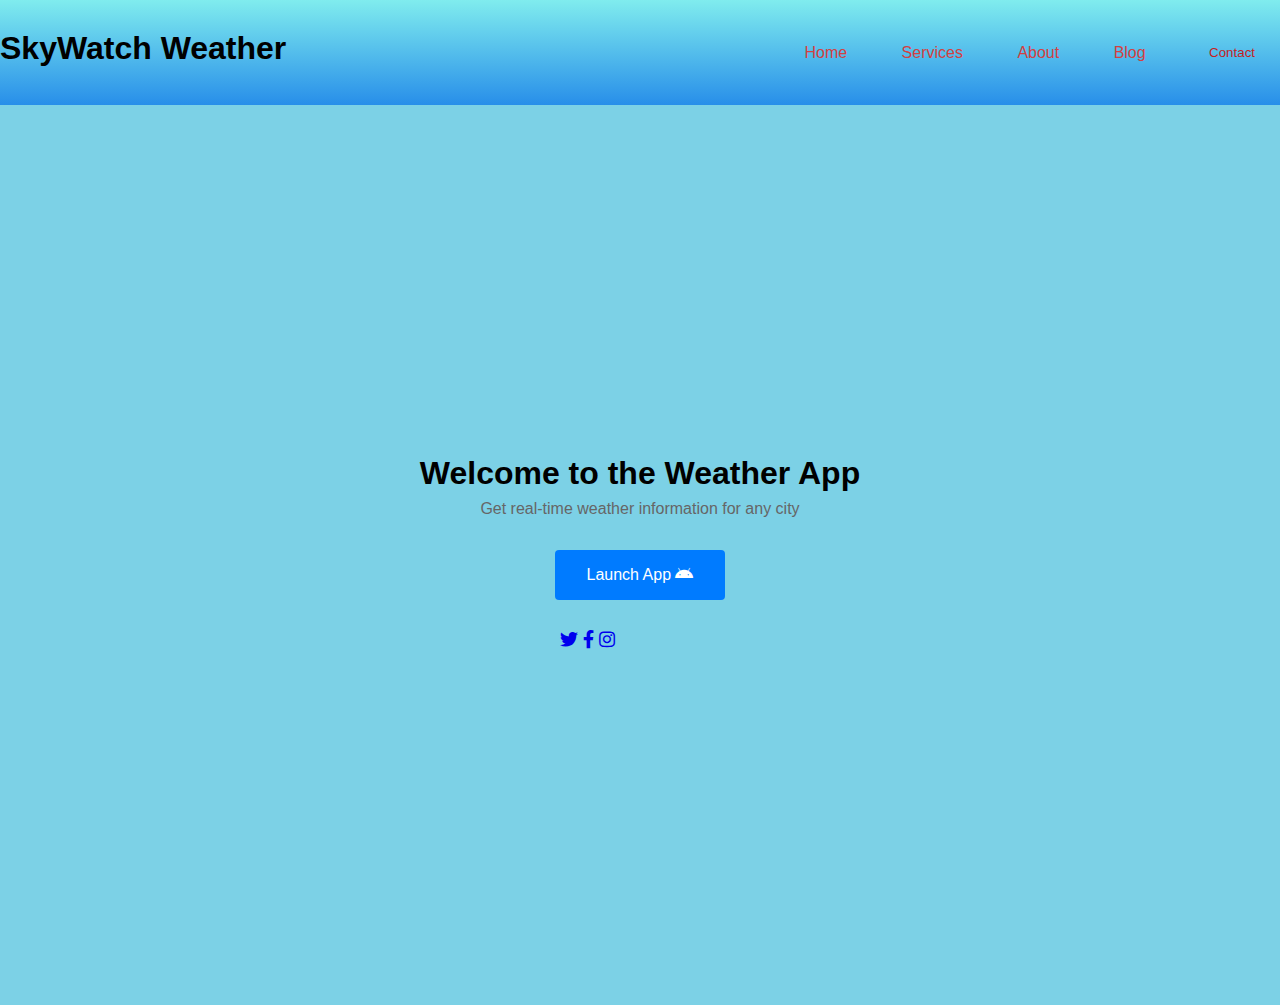
==== index.html @ 555df253 "all index files" ====
<!DOCTYPE html>
<html lang="en">
  <head>
    <meta charset="UTF-8" />
    <meta name="viewport" content="width=device-width, initial-scale=1.0" />
    <title>Weather App - Landing Page</title>
    <link rel="stylesheet" href="index.css" />
    <link
      rel="stylesheet"
      href="https://cdnjs.cloudflare.com/ajax/libs/font-awesome/5.15.3/css/all.min.css"
    />
  </head>
  <body>
    <nav class="nav">
      <h1>SkyWatch Weather</h1>
      <span class="navlinks">
        <i class="fas fa-xmark xmarkIcon" onclick="handleRemoveSidebar()"></i>
        <ul>
          <a href=""><li>Home</li></a>
          <a href=""><li>Services</li></a>
          <a href=""><li>About</li></a>
          <a href=""><li>Blog</li></a>
        </ul>
        <button class="navbutton">Contact</button>
      </span>
      <i class="fas fa-bars barIcon" onclick="handleShowSidebar()"></i>
    </nav>
    <div class="app-wrap">
      <header>
        <h1>Welcome to the Weather App</h1>
        <p>Get real-time weather information for any city</p>
      </header>
      <main>
        <button class="launch-button" onclick="launchApp()">
          <span>Launch App</span>
          <i class="fab fa-android"></i>
        </button>
        <div class="social-icons">
          <a href="#" class="social-icon"><i class="fab fa-twitter"></i></a>
          <a href="#" class="social-icon"><i class="fab fa-facebook-f"></i></a>
          <a href="#" class="social-icon"><i class="fab fa-instagram"></i></a>
        </div>
      </main>
    </div>
    <script src="index.js"></script>
  </body>
</html>
---- index.css ----
* {
  margin: 0;
  padding: 0;
  box-sizing: border-box;
}

body {
  font-family: Arial, sans-serif;
  background-color: #2bb5d79d;
  background-image: url("https://images3.alphacoders.com/109/1091500.jpg");
}

.nav {
  display: flex;
  align-items: center;
  padding: 30px 0;
  max-width: 1440px;
  margin: auto;
  background-image: linear-gradient(
    to bottom,
    rgba(128, 239, 239, 0.904),
    rgba(20, 127, 234, 0.812)
  );
}

.nav .navlinks {
  margin-left: auto;
  display: flex;
  width: 60%;
  justify-content: flex-end;
  align-items: center;
}
.navlinks li {
  display: inline-block;
  margin-left: 50px;
}
.navlinks a {
  color: #d44040;
}
.navbutton {
  background-color: var(--ButtonColor);
  padding: 8px 25px;
  border: none;
  /* font: size 1.2rem; */
  margin-left: 5%;
  border-radius: 12px;
  color: #c41f1f;
  cursor: pointer;
}

.nav .fas {
  display: none;
}

.app-wrap {
  display: flex;
  flex-direction: column;
  align-items: center;
  justify-content: center;
  height: 100vh;
}

header {
  text-align: center;
  margin-bottom: 2rem;
}

h1 {
  font-size: 2rem;
  margin-bottom: 0.5rem;
}

p {
  font-size: 1rem;
  color: #666;
}

.launch-button {
  padding: 1rem 2rem;
  font-size: 1rem;
  background-color: #007bff;
  color: #fff;
  border: none;
  border-radius: 4px;
  cursor: pointer;
}

.launch-button:hover {
  background-color: #0056b3;
}

.social-icons {
  padding: 5px 5px 5px 5px;
  margin-top: 25px;
  font-size: large;
}
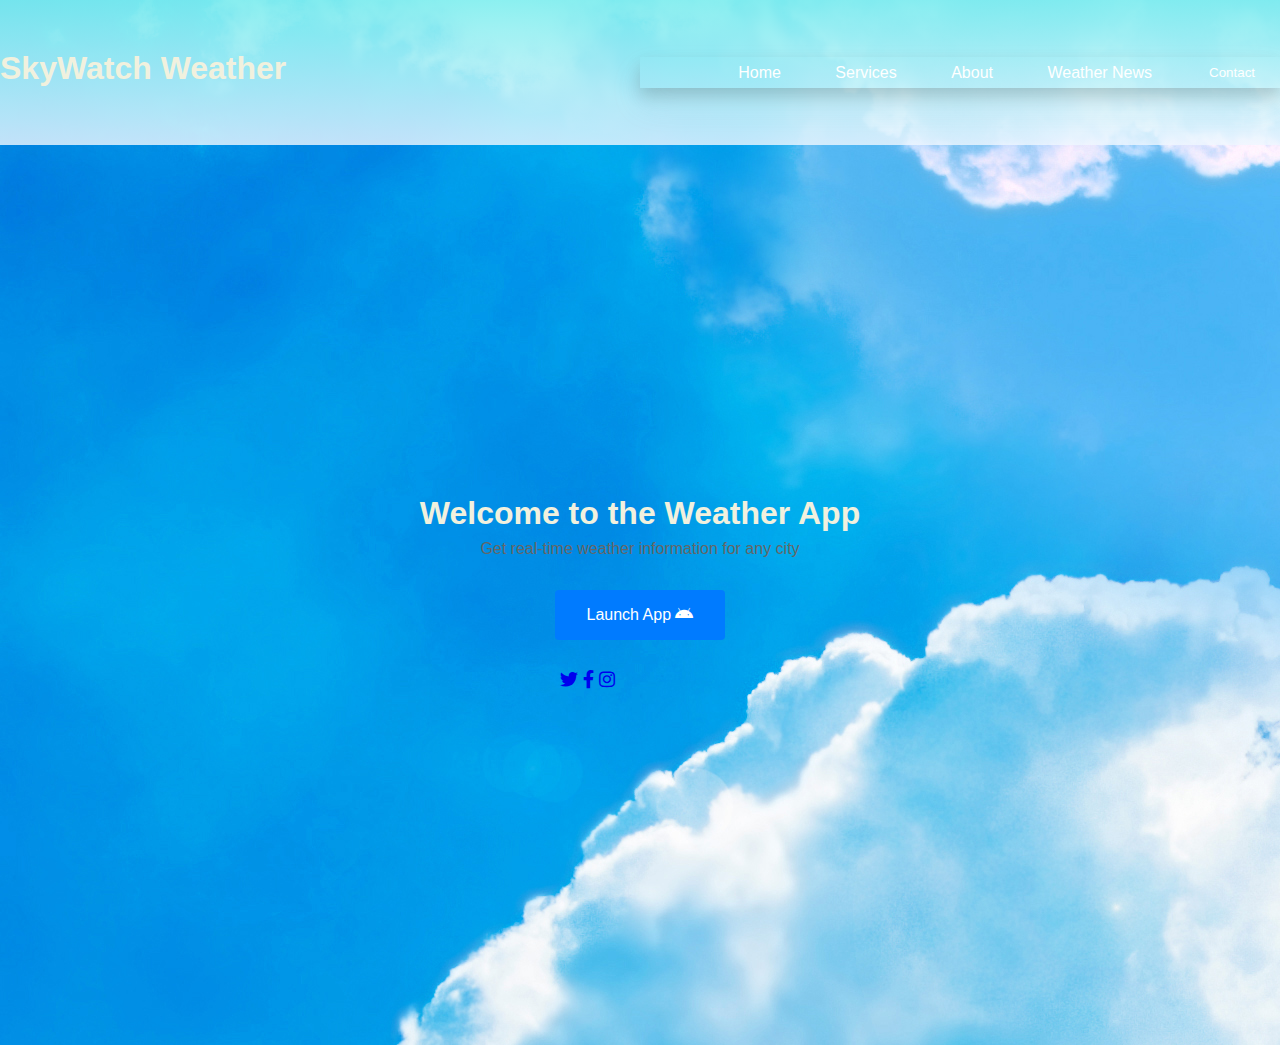
==== commit 08121dac: "updated" ====
--- a/index.html
+++ b/index.html
@@ -19,7 +19,7 @@
           <a href=""><li>Home</li></a>
           <a href=""><li>Services</li></a>
           <a href=""><li>About</li></a>
-          <a href=""><li>Blog</li></a>
+          <a href=""><li>Weather News</li></a>
         </ul>
         <button class="navbutton">Contact</button>
       </span>
--- a/index.css
+++ b/index.css
@@ -6,36 +6,38 @@
 
 body {
   font-family: Arial, sans-serif;
-  background-color: #2bb5d79d;
-  background-image: url("https://images3.alphacoders.com/109/1091500.jpg");
+  background-color: #f1f1de;
+  background-image: url("/images/sun-clouds.jpg");
 }
 
 .nav {
   display: flex;
   align-items: center;
-  padding: 30px 0;
+  padding: 50px 0;
   max-width: 1440px;
   margin: auto;
   background-image: linear-gradient(
     to bottom,
     rgba(128, 239, 239, 0.904),
-    rgba(20, 127, 234, 0.812)
+    rgba(239, 247, 255, 0.812)
   );
 }
 
 .nav .navlinks {
   margin-left: auto;
   display: flex;
-  width: 60%;
+  width: 50%;
   justify-content: flex-end;
   align-items: center;
+  box-shadow: 0 0.5rem 1rem rgba(0, 0, 0, 0.16),
+    0 1rem 2rem rgba(235, 199, 199, 0.12);
 }
 .navlinks li {
   display: inline-block;
   margin-left: 50px;
 }
 .navlinks a {
-  color: #d44040;
+  color: #ffffff;
 }
 .navbutton {
   background-color: var(--ButtonColor);
@@ -44,7 +46,7 @@
   /* font: size 1.2rem; */
   margin-left: 5%;
   border-radius: 12px;
-  color: #c41f1f;
+  color: #ffffff;
   cursor: pointer;
 }
 
@@ -68,6 +70,7 @@
 h1 {
   font-size: 2rem;
   margin-bottom: 0.5rem;
+  color: #f1f1de;
 }
 
 p {
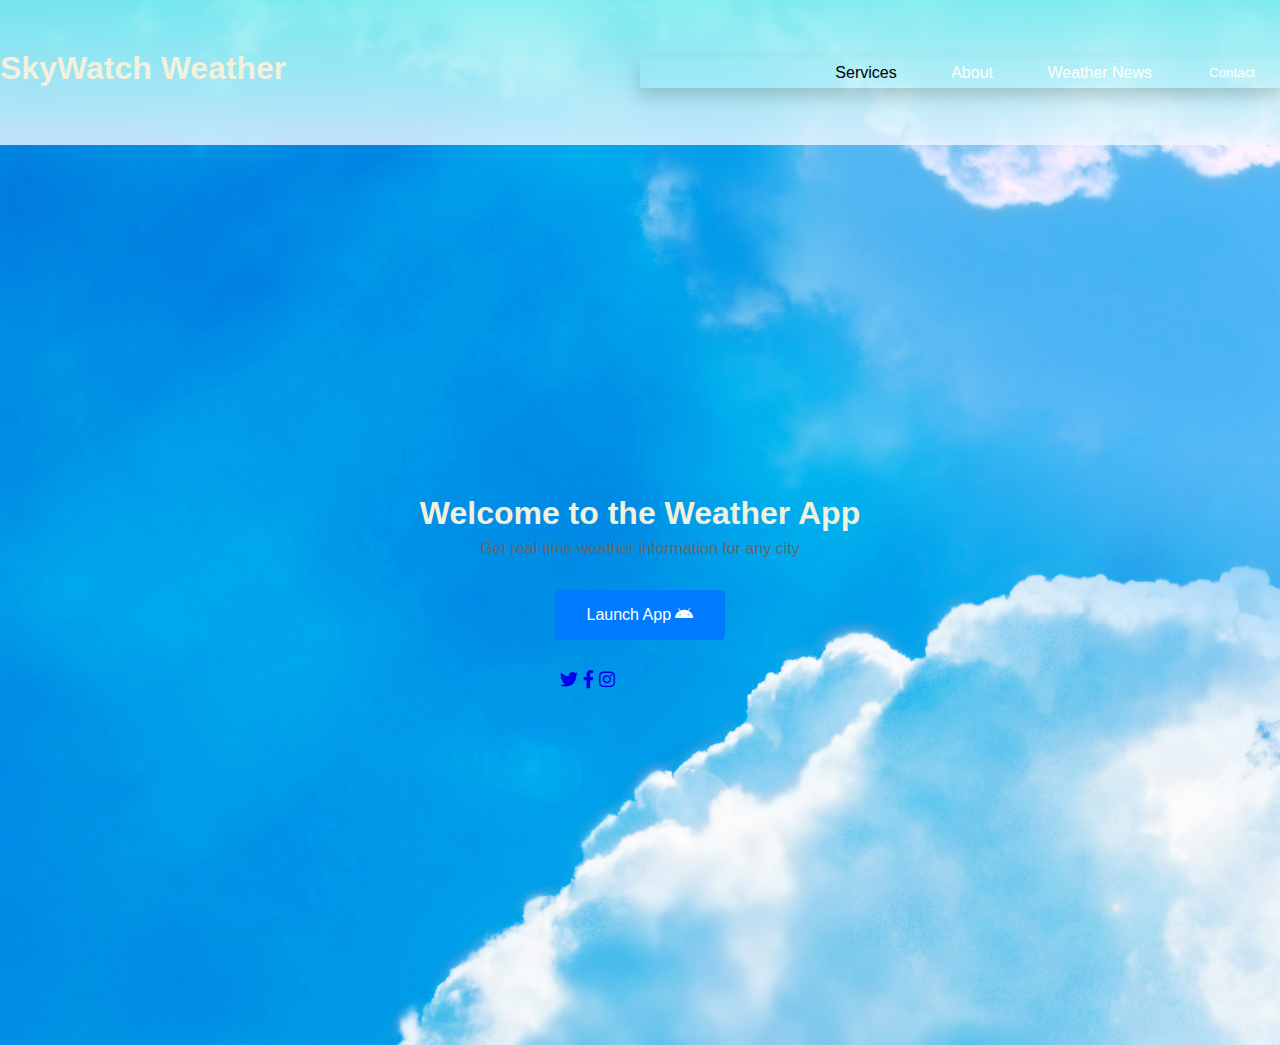
==== commit 6720b0c0: "Test Commit" ====
--- a/index.html
+++ b/index.html
@@ -15,8 +15,8 @@
       <h1>SkyWatch Weather</h1>
       <span class="navlinks">
         <i class="fas fa-xmark xmarkIcon" onclick="handleRemoveSidebar()"></i>
-        <ul>
-          <a href=""><li>Home</li></a>
+		<ul
+
           <a href=""><li>Services</li></a>
           <a href=""><li>About</li></a>
           <a href=""><li>Weather News</li></a>
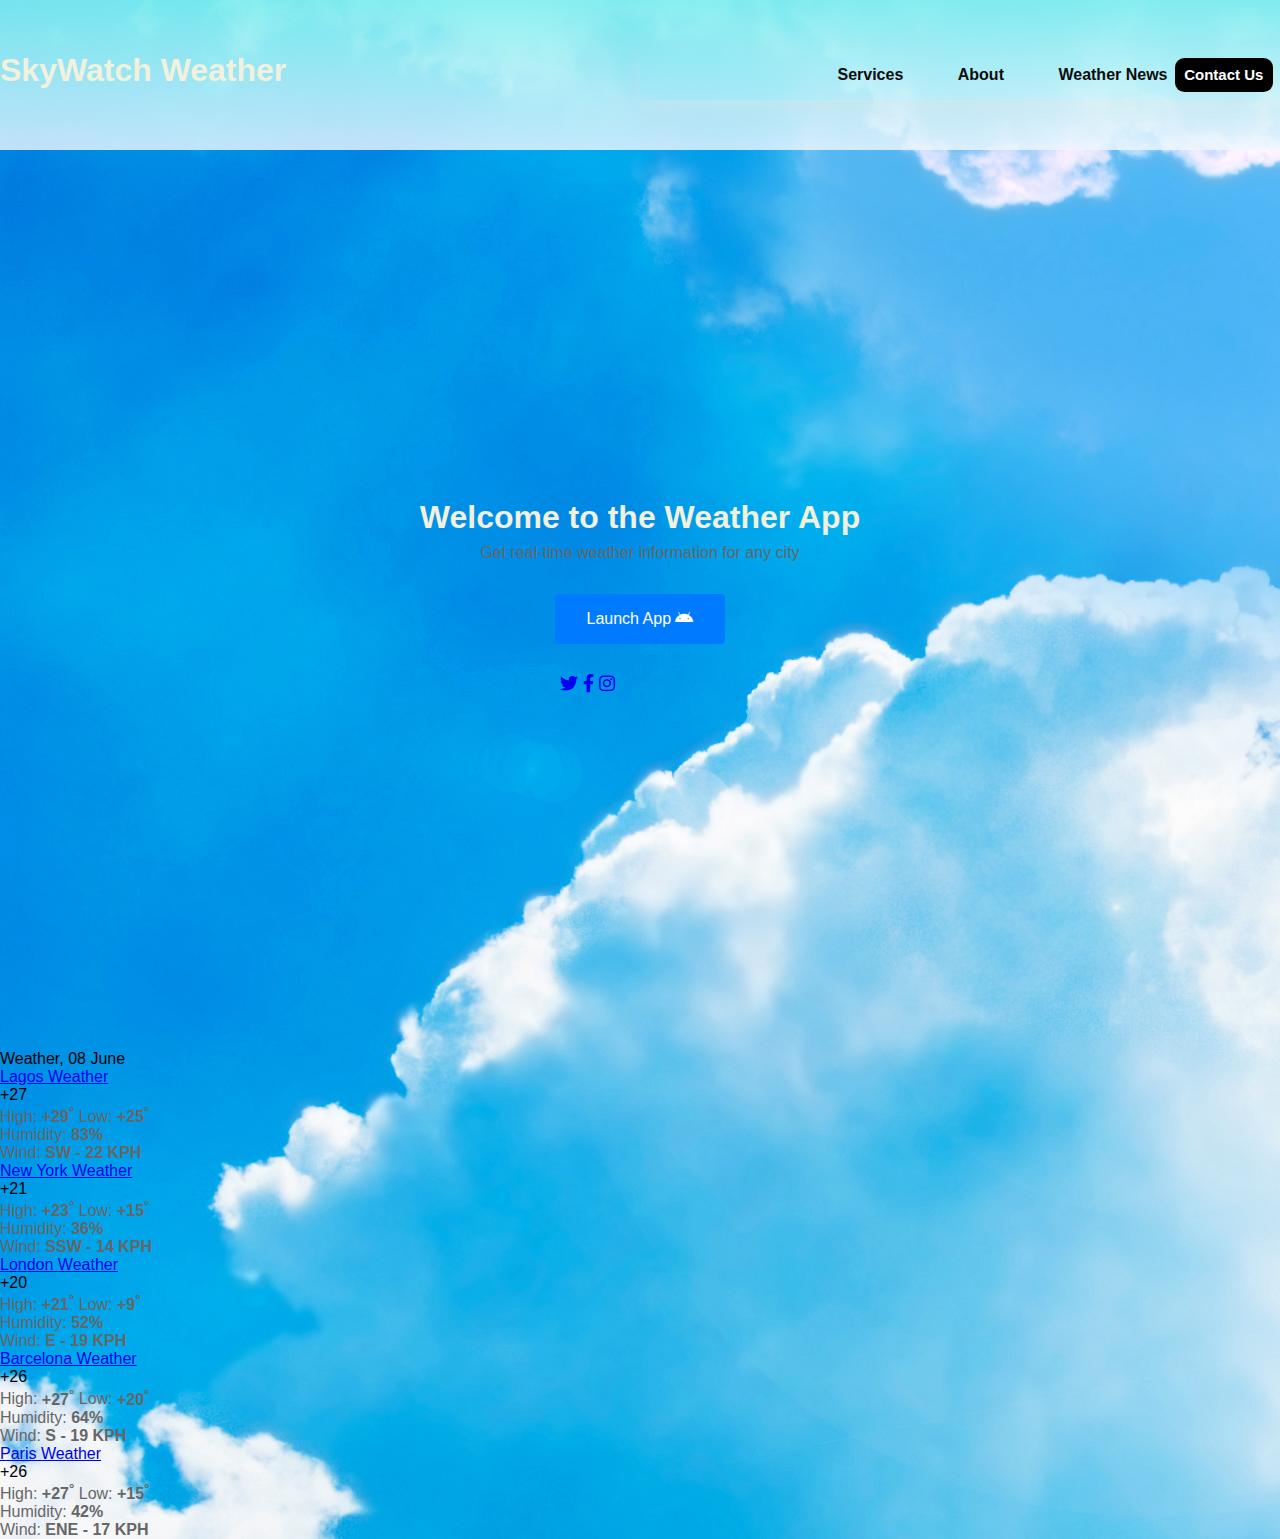
==== commit 4d004a57: "updated pages" ====
--- a/index.html
+++ b/index.html
@@ -15,13 +15,12 @@
       <h1>SkyWatch Weather</h1>
       <span class="navlinks">
         <i class="fas fa-xmark xmarkIcon" onclick="handleRemoveSidebar()"></i>
-		<ul
-
+        <ul>
           <a href=""><li>Services</li></a>
-          <a href=""><li>About</li></a>
+          <a href="About.html"><li>About</li></a>
           <a href=""><li>Weather News</li></a>
         </ul>
-        <button class="navbutton">Contact</button>
+        <a href="contactus.html"><button class="btn">Contact Us</button></a>
       </span>
       <i class="fas fa-bars barIcon" onclick="handleShowSidebar()"></i>
     </nav>
@@ -42,6 +41,213 @@
         </div>
       </main>
     </div>
+    <div>
+      <!-- weather widget start -->
+      <div id="m-booked-custom-widget-89837">
+        <div class="weather-customize" style="width: 350px">
+          <div
+            class="booked-weather-custom-160 color-009fde"
+            style="width: 350px"
+            id="width5"
+          >
+            <div class="booked-weather-custom-160-date">Weather, 08 June</div>
+            <div class="booked-weather-custom-160-main">
+              <a
+                target="_blank"
+                href="https://www.booked.net/weather/lagos-14299"
+                class="booked-weather-custom-160-city"
+              >
+                Lagos Weather
+              </a>
+              <div
+                class="booked-weather-custom-160-degree booked-weather-custom-C wmd18"
+              >
+                <span><span class="plus">+</span>27</span>
+              </div>
+              <div class="booked-weather-custom-details">
+                <p>
+                  <span
+                    >High:
+                    <strong
+                      ><span class="plus">+</span>29<sup>°</sup></strong
+                    ></span
+                  ><span>
+                    Low:
+                    <strong
+                      ><span class="plus">+</span>25<sup>°</sup></strong
+                    ></span
+                  >
+                </p>
+                <p>Humidity: <strong>83%</strong></p>
+                <p>Wind: <strong>SW - 22 KPH</strong></p>
+              </div>
+            </div>
+            <div class="booked-weather-custom-160-main">
+              <a
+                target="_blank"
+                href="https://www.booked.net/weather/new-york-18103"
+                class="booked-weather-custom-160-city"
+              >
+                New York Weather
+              </a>
+              <div
+                class="booked-weather-custom-160-degree booked-weather-custom-C wmd18"
+              >
+                <span><span class="plus">+</span>21</span>
+              </div>
+              <div class="booked-weather-custom-details">
+                <p>
+                  <span
+                    >High:
+                    <strong
+                      ><span class="plus">+</span>23<sup>°</sup></strong
+                    ></span
+                  ><span>
+                    Low:
+                    <strong
+                      ><span class="plus">+</span>15<sup>°</sup></strong
+                    ></span
+                  >
+                </p>
+                <p>Humidity: <strong>36%</strong></p>
+                <p>Wind: <strong>SSW - 14 KPH</strong></p>
+              </div>
+            </div>
+            <div class="booked-weather-custom-160-main">
+              <a
+                target="_blank"
+                href="https://www.booked.net/weather/london-18114"
+                class="booked-weather-custom-160-city"
+              >
+                London Weather
+              </a>
+              <div
+                class="booked-weather-custom-160-degree booked-weather-custom-C wmd01"
+              >
+                <span><span class="plus">+</span>20</span>
+              </div>
+              <div class="booked-weather-custom-details">
+                <p>
+                  <span
+                    >High:
+                    <strong
+                      ><span class="plus">+</span>21<sup>°</sup></strong
+                    ></span
+                  ><span>
+                    Low:
+                    <strong
+                      ><span class="plus">+</span>9<sup>°</sup></strong
+                    ></span
+                  >
+                </p>
+                <p>Humidity: <strong>52%</strong></p>
+                <p>Wind: <strong>E - 19 KPH</strong></p>
+              </div>
+            </div>
+            <div class="booked-weather-custom-160-main">
+              <a
+                target="_blank"
+                href="https://www.booked.net/weather/barcelona-45"
+                class="booked-weather-custom-160-city"
+              >
+                Barcelona Weather
+              </a>
+              <div
+                class="booked-weather-custom-160-degree booked-weather-custom-C wmd03"
+              >
+                <span><span class="plus">+</span>26</span>
+              </div>
+              <div class="booked-weather-custom-details">
+                <p>
+                  <span
+                    >High:
+                    <strong
+                      ><span class="plus">+</span>27<sup>°</sup></strong
+                    ></span
+                  ><span>
+                    Low:
+                    <strong
+                      ><span class="plus">+</span>20<sup>°</sup></strong
+                    ></span
+                  >
+                </p>
+                <p>Humidity: <strong>64%</strong></p>
+                <p>Wind: <strong>S - 19 KPH</strong></p>
+              </div>
+            </div>
+            <div class="booked-weather-custom-160-main">
+              <a
+                target="_blank"
+                href="https://www.booked.net/weather/paris-18145"
+                class="booked-weather-custom-160-city"
+              >
+                Paris Weather
+              </a>
+              <div
+                class="booked-weather-custom-160-degree booked-weather-custom-C wmd01"
+              >
+                <span><span class="plus">+</span>26</span>
+              </div>
+              <div class="booked-weather-custom-details">
+                <p>
+                  <span
+                    >High:
+                    <strong
+                      ><span class="plus">+</span>27<sup>°</sup></strong
+                    ></span
+                  ><span>
+                    Low:
+                    <strong
+                      ><span class="plus">+</span>15<sup>°</sup></strong
+                    ></span
+                  >
+                </p>
+                <p>Humidity: <strong>42%</strong></p>
+                <p>Wind: <strong>ENE - 17 KPH</strong></p>
+              </div>
+            </div>
+          </div>
+        </div>
+      </div>
+      <script type="text/javascript">
+        var css_file = document.createElement("link");
+        var widgetUrl = location.href;
+        css_file.setAttribute("rel", "stylesheet");
+        css_file.setAttribute("type", "text/css");
+        css_file.setAttribute(
+          "href",
+          "https://s.bookcdn.com/css/weather.css?v=0.0.1"
+        );
+        document.getElementsByTagName("head")[0].appendChild(css_file);
+        function setWidgetData_89837(data) {
+          if (typeof data != "undefined" && data.results.length > 0) {
+            for (var i = 0; i < data.results.length; ++i) {
+              var objMainBlock = document.getElementById(
+                "m-booked-custom-widget-89837"
+              );
+              if (objMainBlock !== null) {
+                var copyBlock = document.getElementById(
+                  "m-bookew-weather-copy-" + data.results[i].widget_type
+                );
+                objMainBlock.innerHTML = data.results[i].html_code;
+                if (copyBlock !== null) objMainBlock.appendChild(copyBlock);
+              }
+            }
+          } else {
+            alert("data=undefined||data.results is empty");
+          }
+        }
+        var widgetSrc =
+          "https://widgets.booked.net/weather/info?action=get_weather_info;ver=7;cityID=14299,18103,18114,45,18145;type=2;scode=50422;ltid=3458;domid=w209;anc_id=86337;countday=undefined;cmetric=1;wlangID=1;color=009fde;wwidth=350;header_color=ffffff;text_color=333333;link_color=08488D;border_form=1;footer_color=ffffff;footer_text_color=333333;transparent=0;v=0.0.1";
+        widgetSrc += ";ref=" + widgetUrl;
+        widgetSrc += ";rand_id=89837";
+        var weatherBookedScript = document.createElement("script");
+        weatherBookedScript.setAttribute("type", "text/javascript");
+        weatherBookedScript.src = widgetSrc;
+        document.body.appendChild(weatherBookedScript);
+      </script>
+      <!-- weather widget end -->
+    </div>
     <script src="index.js"></script>
   </body>
 </html>
--- a/index.css
+++ b/index.css
@@ -29,7 +29,7 @@
   width: 50%;
   justify-content: flex-end;
   align-items: center;
-  box-shadow: 0 0.5rem 1rem rgba(0, 0, 0, 0.16),
+  box-shadow: 0 0.5rem 1rem rgba(252, 251, 251, 0.16),
     0 1rem 2rem rgba(235, 199, 199, 0.12);
 }
 .navlinks li {
@@ -37,17 +37,46 @@
   margin-left: 50px;
 }
 .navlinks a {
-  color: #ffffff;
+  color: #0c0c0c;
+  font-weight: bold;
 }
-.navbutton {
-  background-color: var(--ButtonColor);
-  padding: 8px 25px;
+.btn {
+  width: 6.5em;
+  height: 2.3em;
+  margin: 0.5em;
+  background: black;
+  color: white;
   border: none;
-  /* font: size 1.2rem; */
-  margin-left: 5%;
-  border-radius: 12px;
-  color: #ffffff;
+  border-radius: 0.625em;
+  font-size: 15px;
+  font-weight: bold;
   cursor: pointer;
+  position: relative;
+  z-index: 1;
+  overflow: hidden;
+}
+
+button:hover {
+  color: black;
+}
+
+button:after {
+  content: "";
+  background: white;
+  position: absolute;
+  z-index: -1;
+  left: -20%;
+  right: -20%;
+  top: 0;
+  bottom: 0;
+  transform: skewX(-45deg) scale(0, 1);
+  transition: all 0.5s;
+}
+
+button:hover:after {
+  transform: skewX(-45deg) scale(1, 1);
+  -webkit-transition: all 0.5s;
+  transition: all 0.5s;
 }
 
 .nav .fas {
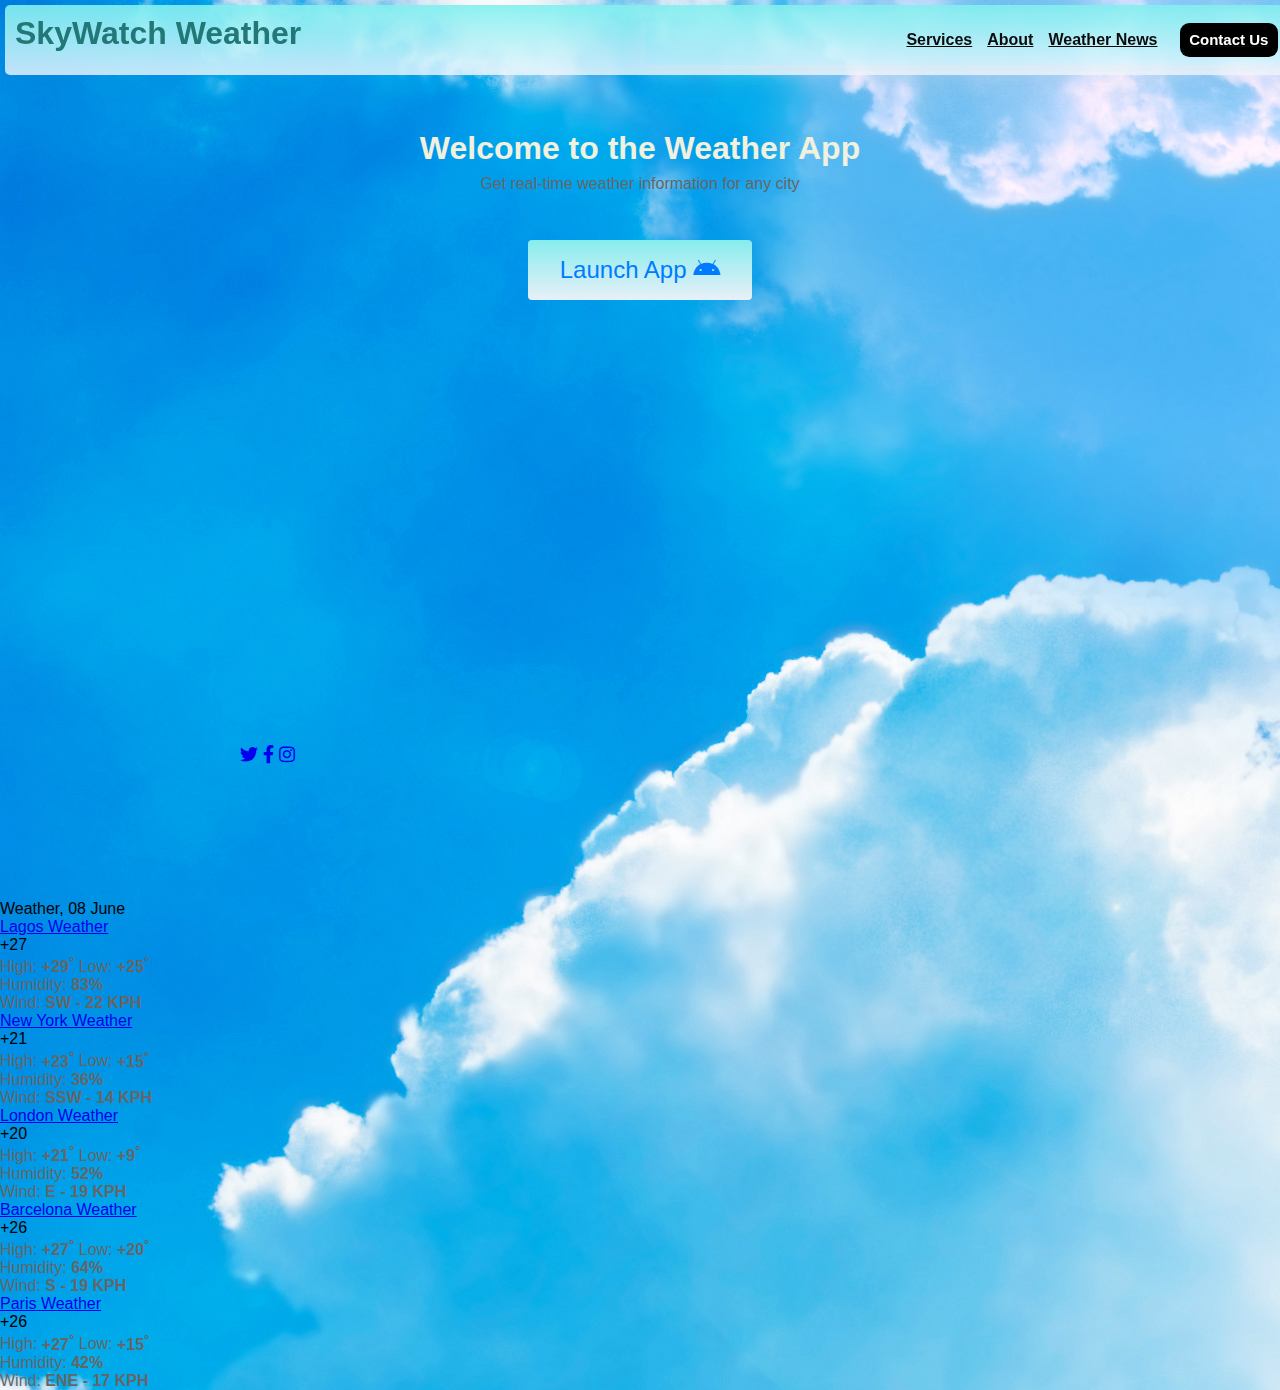
==== commit c3777917: "landing page updated with styling" ====
--- a/index.html
+++ b/index.html
@@ -12,14 +12,16 @@
   </head>
   <body>
     <nav class="nav">
-      <h1>SkyWatch Weather</h1>
+      <h1 style="padding-left: 10px; color: rgb(34, 119, 119)">
+        SkyWatch Weather
+      </h1>
       <span class="navlinks">
         <i class="fas fa-xmark xmarkIcon" onclick="handleRemoveSidebar()"></i>
-        <ul>
-          <a href=""><li>Services</li></a>
-          <a href="About.html"><li>About</li></a>
-          <a href=""><li>Weather News</li></a>
-        </ul>
+
+        <a href="">Services</a>
+        <a href="About.html">About</a>
+        <a href="">Weather News</a>
+
         <a href="contactus.html"><button class="btn">Contact Us</button></a>
       </span>
       <i class="fas fa-bars barIcon" onclick="handleShowSidebar()"></i>
@@ -30,10 +32,22 @@
         <p>Get real-time weather information for any city</p>
       </header>
       <main>
-        <button class="launch-button" onclick="launchApp()">
-          <span>Launch App</span>
-          <i class="fab fa-android"></i>
-        </button>
+        <div class="video">
+          <button class="launch-button" onclick="launchApp()">
+            <span>Launch App</span>
+            <i class="fab fa-android"></i>
+          </button>
+        </div>
+        <div class="video">
+          <iframe
+            style="border-radius: 5px"
+            width="800"
+            height="390"
+            src="https://www.youtube.com/embed/zw9RKRnlvUU"
+            frameborder="0"
+            allowfullscreen
+          ></iframe>
+        </div>
         <div class="social-icons">
           <a href="#" class="social-icon"><i class="fab fa-twitter"></i></a>
           <a href="#" class="social-icon"><i class="fab fa-facebook-f"></i></a>
--- a/index.css
+++ b/index.css
@@ -11,11 +11,14 @@
 }
 
 .nav {
+  color: #0056b3;
+  border-radius: 5px;
+  position: fixed;
   display: flex;
-  align-items: center;
-  padding: 50px 0;
-  max-width: 1440px;
-  margin: auto;
+  justify-content: flex-start;
+  padding: 10px 0;
+  width: 100%;
+  margin: 5px 5px 5px 5px;
   background-image: linear-gradient(
     to bottom,
     rgba(128, 239, 239, 0.904),
@@ -32,9 +35,11 @@
   box-shadow: 0 0.5rem 1rem rgba(252, 251, 251, 0.16),
     0 1rem 2rem rgba(235, 199, 199, 0.12);
 }
-.navlinks li {
-  display: inline-block;
+.navlinks a {
+  display: flex;
+  justify-content: space-between;
   margin-left: 50px;
+  margin-left: 15px;
 }
 .navlinks a {
   color: #0c0c0c;
@@ -107,14 +112,25 @@
   color: #666;
 }
 
+.video {
+  display: flex;
+  justify-content: center;
+  padding: 15px 5px 5px 5px;
+}
+
 .launch-button {
   padding: 1rem 2rem;
-  font-size: 1rem;
-  background-color: #007bff;
-  color: #fff;
+  font-size: 1.5rem;
+  background-color: #cad2da;
+  color: #007bff;
   border: none;
   border-radius: 4px;
   cursor: pointer;
+  background-image: linear-gradient(
+    to bottom,
+    rgba(128, 239, 239, 0.904),
+    rgba(239, 247, 255, 0.812)
+  );
 }
 
 .launch-button:hover {
@@ -126,3 +142,25 @@
   margin-top: 25px;
   font-size: large;
 }
+
+/* Media queries for tablet and phone screen sizes */
+@media (max-width: 1024px) {
+  iframe {
+    width: 800px;
+    height: 300px;
+  }
+}
+
+@media (max-width: 768px) {
+  iframe {
+    width: 900px;
+    height: 300px;
+  }
+}
+
+@media (max-width: 480px) {
+  iframe {
+    width: 1500px;
+    height: 300px;
+  }
+}
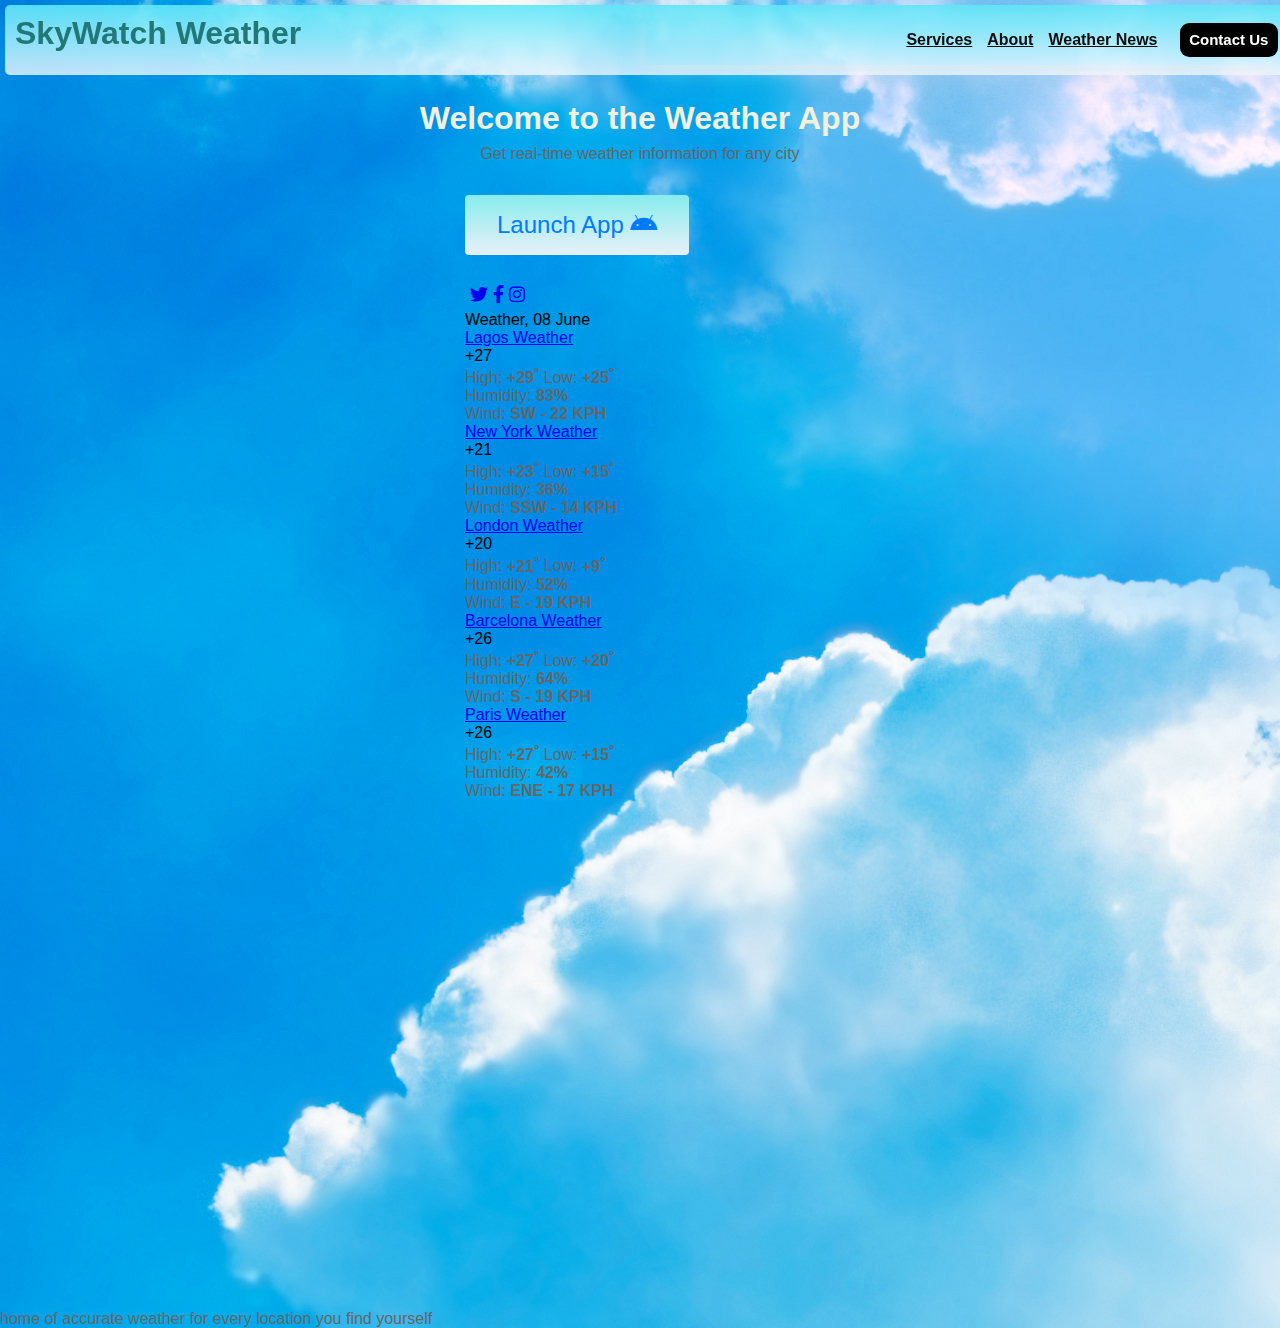
==== commit 2d3c749d: "updated landing page" ====
--- a/index.html
+++ b/index.html
@@ -32,155 +32,142 @@
         <p>Get real-time weather information for any city</p>
       </header>
       <main>
-        <div class="video">
-          <button class="launch-button" onclick="launchApp()">
-            <span>Launch App</span>
-            <i class="fab fa-android"></i>
-          </button>
+        <!--<div class="video">-->
+        <button class="launch-button" onclick="launchApp()">
+          <span>Launch App</span>
+          <i class="fab fa-android"></i>
+        </button>
+        <!--</div>-->
+        <div class="social-icons">
+            <a href="#" class="social-icon"><i class="fab fa-twitter"></i></a>
+            <a href="#" class="social-icon"><i class="fab fa-facebook-f"></i></a>
+            <a href="#" class="social-icon"><i class="fab fa-instagram"></i></a>
         </div>
-        <div class="video">
-          <iframe
-            style="border-radius: 5px"
-            width="800"
-            height="390"
-            src="https://www.youtube.com/embed/zw9RKRnlvUU"
-            frameborder="0"
-            allowfullscreen
-          ></iframe>
-        </div>
-        <div class="social-icons">
-          <a href="#" class="social-icon"><i class="fab fa-twitter"></i></a>
-          <a href="#" class="social-icon"><i class="fab fa-facebook-f"></i></a>
-          <a href="#" class="social-icon"><i class="fab fa-instagram"></i></a>
-        </div>
-      </main>
-    </div>
-    <div>
-      <!-- weather widget start -->
-      <div id="m-booked-custom-widget-89837">
-        <div class="weather-customize" style="width: 350px">
-          <div
-            class="booked-weather-custom-160 color-009fde"
-            style="width: 350px"
-            id="width5"
-          >
-            <div class="booked-weather-custom-160-date">Weather, 08 June</div>
+        <!-- weather widget start -->
+        <div id="m-booked-custom-widget-89837">
+            <div class="weather-customize" style="width: 350px">
+                <div
+                class="booked-weather-custom-160 color-009fde"
+                style="width: 350px"
+                id="width5"
+                >
+                <div class="booked-weather-custom-160-date">Weather, 08 June</div>
+                <div class="booked-weather-custom-160-main">
+                    <a
+                target="_blank"
+                href="https://www.booked.net/weather/lagos-14299"
+                class="booked-weather-custom-160-city"
+              >
+                Lagos Weather
+              </a>
+              <div
+                class="booked-weather-custom-160-degree booked-weather-custom-C wmd18"
+              >
+                <span><span class="plus">+</span>27</span>
+              </div>
+              <div class="booked-weather-custom-details">
+                <p>
+                    <span
+                    >High:
+                    <strong
+                    ><span class="plus">+</span>29<sup>°</sup></strong
+                    ></span
+                    ><span>
+                        Low:
+                    <strong
+                      ><span class="plus">+</span>25<sup>°</sup></strong
+                    ></span
+                  >
+                </p>
+                <p>Humidity: <strong>83%</strong></p>
+                <p>Wind: <strong>SW - 22 KPH</strong></p>
+              </div>
+            </div>
             <div class="booked-weather-custom-160-main">
               <a
                 target="_blank"
-                href="https://www.booked.net/weather/lagos-14299"
-                class="booked-weather-custom-160-city"
-              >
-                Lagos Weather
+                href="https://www.booked.net/weather/new-york-18103"
+                class="booked-weather-custom-160-city"
+              >
+                New York Weather
               </a>
               <div
                 class="booked-weather-custom-160-degree booked-weather-custom-C wmd18"
               >
-                <span><span class="plus">+</span>27</span>
+                <span><span class="plus">+</span>21</span>
               </div>
               <div class="booked-weather-custom-details">
                 <p>
                   <span
                     >High:
                     <strong
-                      ><span class="plus">+</span>29<sup>°</sup></strong
+                      ><span class="plus">+</span>23<sup>°</sup></strong
                     ></span
                   ><span>
                     Low:
                     <strong
-                      ><span class="plus">+</span>25<sup>°</sup></strong
-                    ></span
-                  >
-                </p>
-                <p>Humidity: <strong>83%</strong></p>
-                <p>Wind: <strong>SW - 22 KPH</strong></p>
-              </div>
-            </div>
-            <div class="booked-weather-custom-160-main">
-              <a
-                target="_blank"
-                href="https://www.booked.net/weather/new-york-18103"
-                class="booked-weather-custom-160-city"
-              >
-                New York Weather
-              </a>
-              <div
-                class="booked-weather-custom-160-degree booked-weather-custom-C wmd18"
-              >
-                <span><span class="plus">+</span>21</span>
+                      ><span class="plus">+</span>15<sup>°</sup></strong
+                    ></span
+                  >
+                </p>
+                <p>Humidity: <strong>36%</strong></p>
+                <p>Wind: <strong>SSW - 14 KPH</strong></p>
+              </div>
+            </div>
+            <div class="booked-weather-custom-160-main">
+                <a
+                target="_blank"
+                href="https://www.booked.net/weather/london-18114"
+                class="booked-weather-custom-160-city"
+              >
+                London Weather
+              </a>
+              <div
+              class="booked-weather-custom-160-degree booked-weather-custom-C wmd01"
+              >
+                <span><span class="plus">+</span>20</span>
               </div>
               <div class="booked-weather-custom-details">
                 <p>
                   <span
-                    >High:
-                    <strong
-                      ><span class="plus">+</span>23<sup>°</sup></strong
+                  >High:
+                  <strong
+                      ><span class="plus">+</span>21<sup>°</sup></strong
                     ></span
                   ><span>
                     Low:
                     <strong
-                      ><span class="plus">+</span>15<sup>°</sup></strong
-                    ></span
-                  >
-                </p>
-                <p>Humidity: <strong>36%</strong></p>
-                <p>Wind: <strong>SSW - 14 KPH</strong></p>
+                      ><span class="plus">+</span>9<sup>°</sup></strong
+                    ></span
+                  >
+                </p>
+                <p>Humidity: <strong>52%</strong></p>
+                <p>Wind: <strong>E - 19 KPH</strong></p>
               </div>
             </div>
             <div class="booked-weather-custom-160-main">
               <a
                 target="_blank"
-                href="https://www.booked.net/weather/london-18114"
-                class="booked-weather-custom-160-city"
-              >
-                London Weather
-              </a>
-              <div
-                class="booked-weather-custom-160-degree booked-weather-custom-C wmd01"
-              >
-                <span><span class="plus">+</span>20</span>
-              </div>
-              <div class="booked-weather-custom-details">
-                <p>
-                  <span
-                    >High:
-                    <strong
-                      ><span class="plus">+</span>21<sup>°</sup></strong
+                href="https://www.booked.net/weather/barcelona-45"
+                class="booked-weather-custom-160-city"
+              >
+                Barcelona Weather
+              </a>
+              <div
+                class="booked-weather-custom-160-degree booked-weather-custom-C wmd03"
+                >
+                <span><span class="plus">+</span>26</span>
+            </div>
+            <div class="booked-weather-custom-details">
+                <p>
+                    <span
+                    >High:
+                    <strong
+                    ><span class="plus">+</span>27<sup>°</sup></strong
                     ></span
                   ><span>
                     Low:
                     <strong
-                      ><span class="plus">+</span>9<sup>°</sup></strong
-                    ></span
-                  >
-                </p>
-                <p>Humidity: <strong>52%</strong></p>
-                <p>Wind: <strong>E - 19 KPH</strong></p>
-              </div>
-            </div>
-            <div class="booked-weather-custom-160-main">
-              <a
-                target="_blank"
-                href="https://www.booked.net/weather/barcelona-45"
-                class="booked-weather-custom-160-city"
-              >
-                Barcelona Weather
-              </a>
-              <div
-                class="booked-weather-custom-160-degree booked-weather-custom-C wmd03"
-              >
-                <span><span class="plus">+</span>26</span>
-              </div>
-              <div class="booked-weather-custom-details">
-                <p>
-                  <span
-                    >High:
-                    <strong
-                      ><span class="plus">+</span>27<sup>°</sup></strong
-                    ></span
-                  ><span>
-                    Low:
-                    <strong
                       ><span class="plus">+</span>20<sup>°</sup></strong
                     ></span
                   >
@@ -204,18 +191,18 @@
               </div>
               <div class="booked-weather-custom-details">
                 <p>
-                  <span
-                    >High:
-                    <strong
-                      ><span class="plus">+</span>27<sup>°</sup></strong
-                    ></span
-                  ><span>
-                    Low:
-                    <strong
-                      ><span class="plus">+</span>15<sup>°</sup></strong
-                    ></span
-                  >
-                </p>
+                    <span
+                    >High:
+                    <strong
+                    ><span class="plus">+</span>27<sup>°</sup></strong
+                    ></span
+                    ><span>
+                        Low:
+                        <strong
+                        ><span class="plus">+</span>15<sup>°</sup></strong
+                        ></span
+                        >
+                    </p>
                 <p>Humidity: <strong>42%</strong></p>
                 <p>Wind: <strong>ENE - 17 KPH</strong></p>
               </div>
@@ -262,6 +249,25 @@
       </script>
       <!-- weather widget end -->
     </div>
+    <div>
+    <div class="video">
+    <iframe
+        style="border-radius: 5px"
+        width="800"
+        height="390"
+        src="https://www.youtube.com/embed/zw9RKRnlvUU"
+        frameborder="0"
+        allowfullscreen
+      ></iframe>
+    </div>
+    </main>
+    </div>
+    <div>
+        </div>
+        <footer> 
+            <p> home of accurate weather for every location you find yourself</p>
+
+            </footer>
     <script src="index.js"></script>
   </body>
 </html>
--- a/index.css
+++ b/index.css
@@ -11,7 +11,7 @@
 }
 
 .nav {
-  color: #0056b3;
+  color: rgb(1 1 1);
   border-radius: 5px;
   position: fixed;
   display: flex;
@@ -21,7 +21,7 @@
   margin: 5px 5px 5px 5px;
   background-image: linear-gradient(
     to bottom,
-    rgba(128, 239, 239, 0.904),
+    rgba(95, 230, 248, 0.904),
     rgba(239, 247, 255, 0.812)
   );
 }
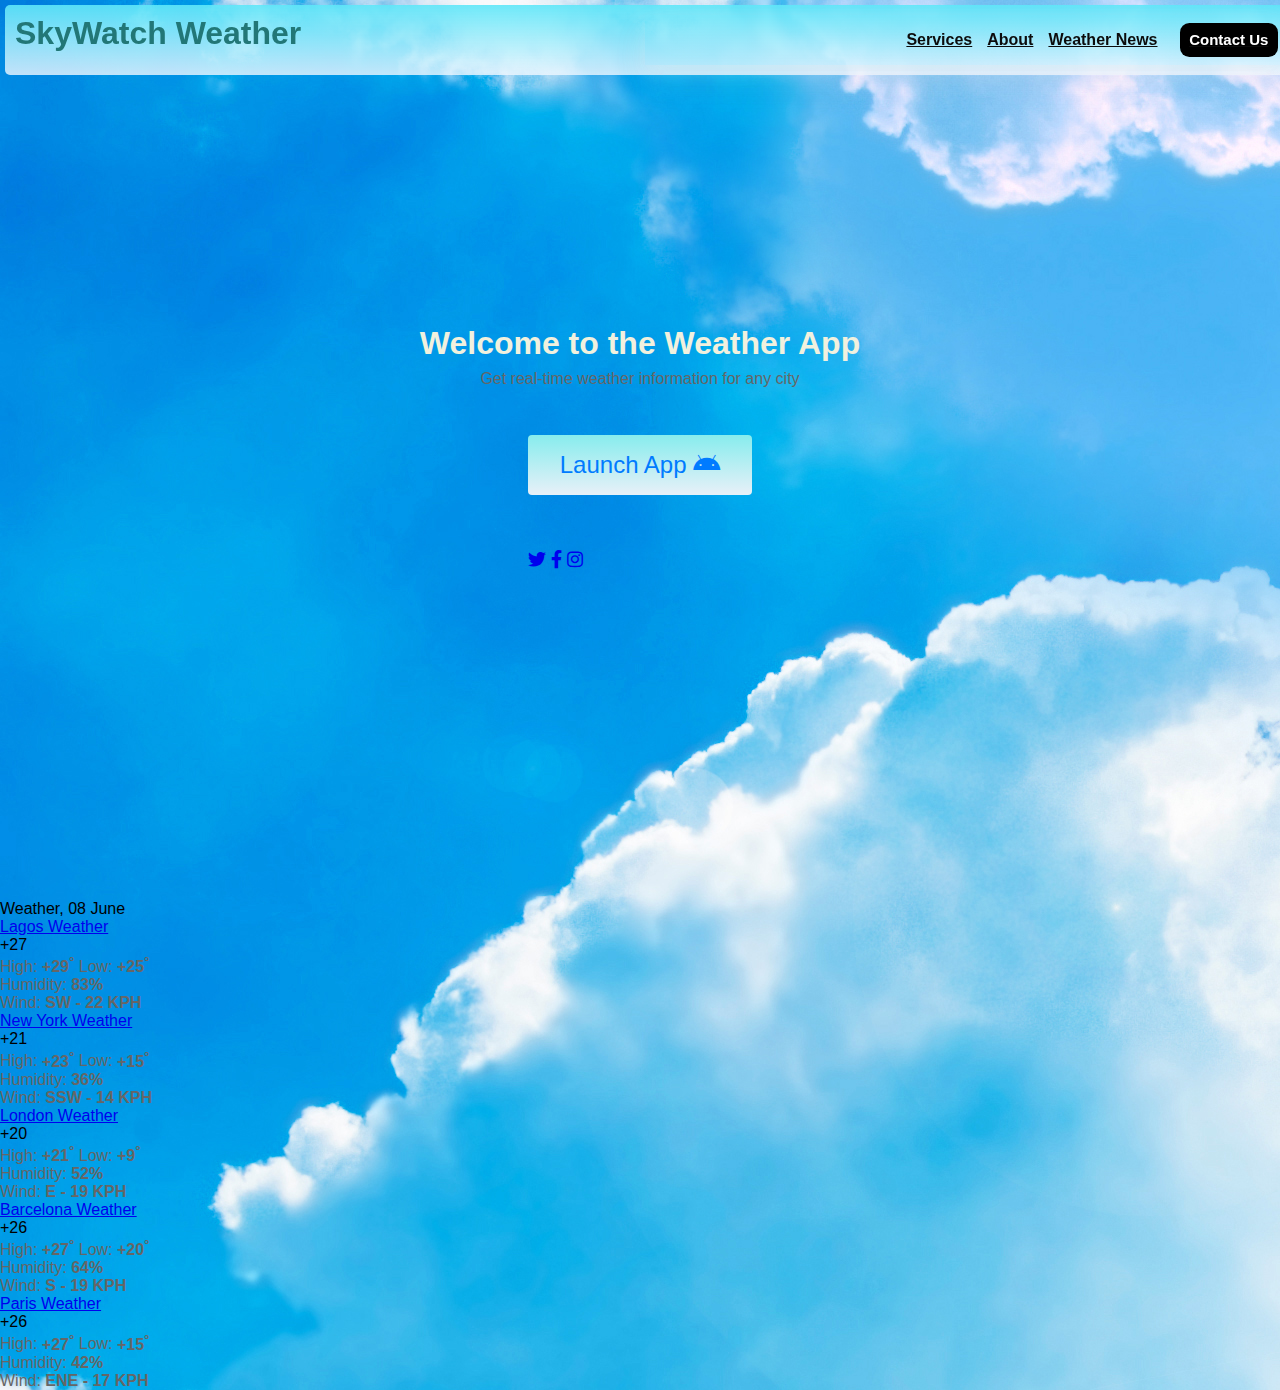
==== commit 5fcdd516: "css updated" ====
--- a/index.html
+++ b/index.html
@@ -32,28 +32,36 @@
         <p>Get real-time weather information for any city</p>
       </header>
       <main>
-        <!--<div class="video">-->
-        <button class="launch-button" onclick="launchApp()">
-          <span>Launch App</span>
-          <i class="fab fa-android"></i>
-        </button>
-        <!--</div>-->
+        <div class="video">
+          <div id="left" class="glass"></div>
+          <div id="right" class="glass"></div>
+          <button class="launch-button" onclick="launchApp()">
+            <span>Launch App</span>
+            <i class="fab fa-android"></i>
+          </button>
+        </div>
+        <div class="video">
+          
+        </div>
         <div class="social-icons">
-            <a href="#" class="social-icon"><i class="fab fa-twitter"></i></a>
-            <a href="#" class="social-icon"><i class="fab fa-facebook-f"></i></a>
-            <a href="#" class="social-icon"><i class="fab fa-instagram"></i></a>
-        </div>
-        <!-- weather widget start -->
-        <div id="m-booked-custom-widget-89837">
-            <div class="weather-customize" style="width: 350px">
-                <div
-                class="booked-weather-custom-160 color-009fde"
-                style="width: 350px"
-                id="width5"
-                >
-                <div class="booked-weather-custom-160-date">Weather, 08 June</div>
-                <div class="booked-weather-custom-160-main">
-                    <a
+          <a href="#" class="social-icon"><i class="fab fa-twitter"></i></a>
+          <a href="#" class="social-icon"><i class="fab fa-facebook-f"></i></a>
+          <a href="#" class="social-icon"><i class="fab fa-instagram"></i></a>
+        </div>
+      </main>
+    </div>
+    <div>
+      <!-- weather widget start -->
+      <div id="m-booked-custom-widget-89837">
+        <div class="weather-customize" style="width: 350px">
+          <div
+            class="booked-weather-custom-160 color-009fde"
+            style="width: 350px"
+            id="width5"
+          >
+            <div class="booked-weather-custom-160-date">Weather, 08 June</div>
+            <div class="booked-weather-custom-160-main">
+              <a
                 target="_blank"
                 href="https://www.booked.net/weather/lagos-14299"
                 class="booked-weather-custom-160-city"
@@ -67,13 +75,13 @@
               </div>
               <div class="booked-weather-custom-details">
                 <p>
-                    <span
-                    >High:
-                    <strong
-                    ><span class="plus">+</span>29<sup>°</sup></strong
-                    ></span
-                    ><span>
-                        Low:
+                  <span
+                    >High:
+                    <strong
+                      ><span class="plus">+</span>29<sup>°</sup></strong
+                    ></span
+                  ><span>
+                    Low:
                     <strong
                       ><span class="plus">+</span>25<sup>°</sup></strong
                     ></span
@@ -115,7 +123,7 @@
               </div>
             </div>
             <div class="booked-weather-custom-160-main">
-                <a
+              <a
                 target="_blank"
                 href="https://www.booked.net/weather/london-18114"
                 class="booked-weather-custom-160-city"
@@ -123,15 +131,15 @@
                 London Weather
               </a>
               <div
-              class="booked-weather-custom-160-degree booked-weather-custom-C wmd01"
+                class="booked-weather-custom-160-degree booked-weather-custom-C wmd01"
               >
                 <span><span class="plus">+</span>20</span>
               </div>
               <div class="booked-weather-custom-details">
                 <p>
                   <span
-                  >High:
-                  <strong
+                    >High:
+                    <strong
                       ><span class="plus">+</span>21<sup>°</sup></strong
                     ></span
                   ><span>
@@ -155,15 +163,15 @@
               </a>
               <div
                 class="booked-weather-custom-160-degree booked-weather-custom-C wmd03"
-                >
+              >
                 <span><span class="plus">+</span>26</span>
-            </div>
-            <div class="booked-weather-custom-details">
-                <p>
-                    <span
-                    >High:
-                    <strong
-                    ><span class="plus">+</span>27<sup>°</sup></strong
+              </div>
+              <div class="booked-weather-custom-details">
+                <p>
+                  <span
+                    >High:
+                    <strong
+                      ><span class="plus">+</span>27<sup>°</sup></strong
                     ></span
                   ><span>
                     Low:
@@ -191,18 +199,18 @@
               </div>
               <div class="booked-weather-custom-details">
                 <p>
-                    <span
-                    >High:
-                    <strong
-                    ><span class="plus">+</span>27<sup>°</sup></strong
-                    ></span
-                    ><span>
-                        Low:
-                        <strong
-                        ><span class="plus">+</span>15<sup>°</sup></strong
-                        ></span
-                        >
-                    </p>
+                  <span
+                    >High:
+                    <strong
+                      ><span class="plus">+</span>27<sup>°</sup></strong
+                    ></span
+                  ><span>
+                    Low:
+                    <strong
+                      ><span class="plus">+</span>15<sup>°</sup></strong
+                    ></span
+                  >
+                </p>
                 <p>Humidity: <strong>42%</strong></p>
                 <p>Wind: <strong>ENE - 17 KPH</strong></p>
               </div>
@@ -249,25 +257,6 @@
       </script>
       <!-- weather widget end -->
     </div>
-    <div>
-    <div class="video">
-    <iframe
-        style="border-radius: 5px"
-        width="800"
-        height="390"
-        src="https://www.youtube.com/embed/zw9RKRnlvUU"
-        frameborder="0"
-        allowfullscreen
-      ></iframe>
-    </div>
-    </main>
-    </div>
-    <div>
-        </div>
-        <footer> 
-            <p> home of accurate weather for every location you find yourself</p>
-
-            </footer>
     <script src="index.js"></script>
   </body>
 </html>
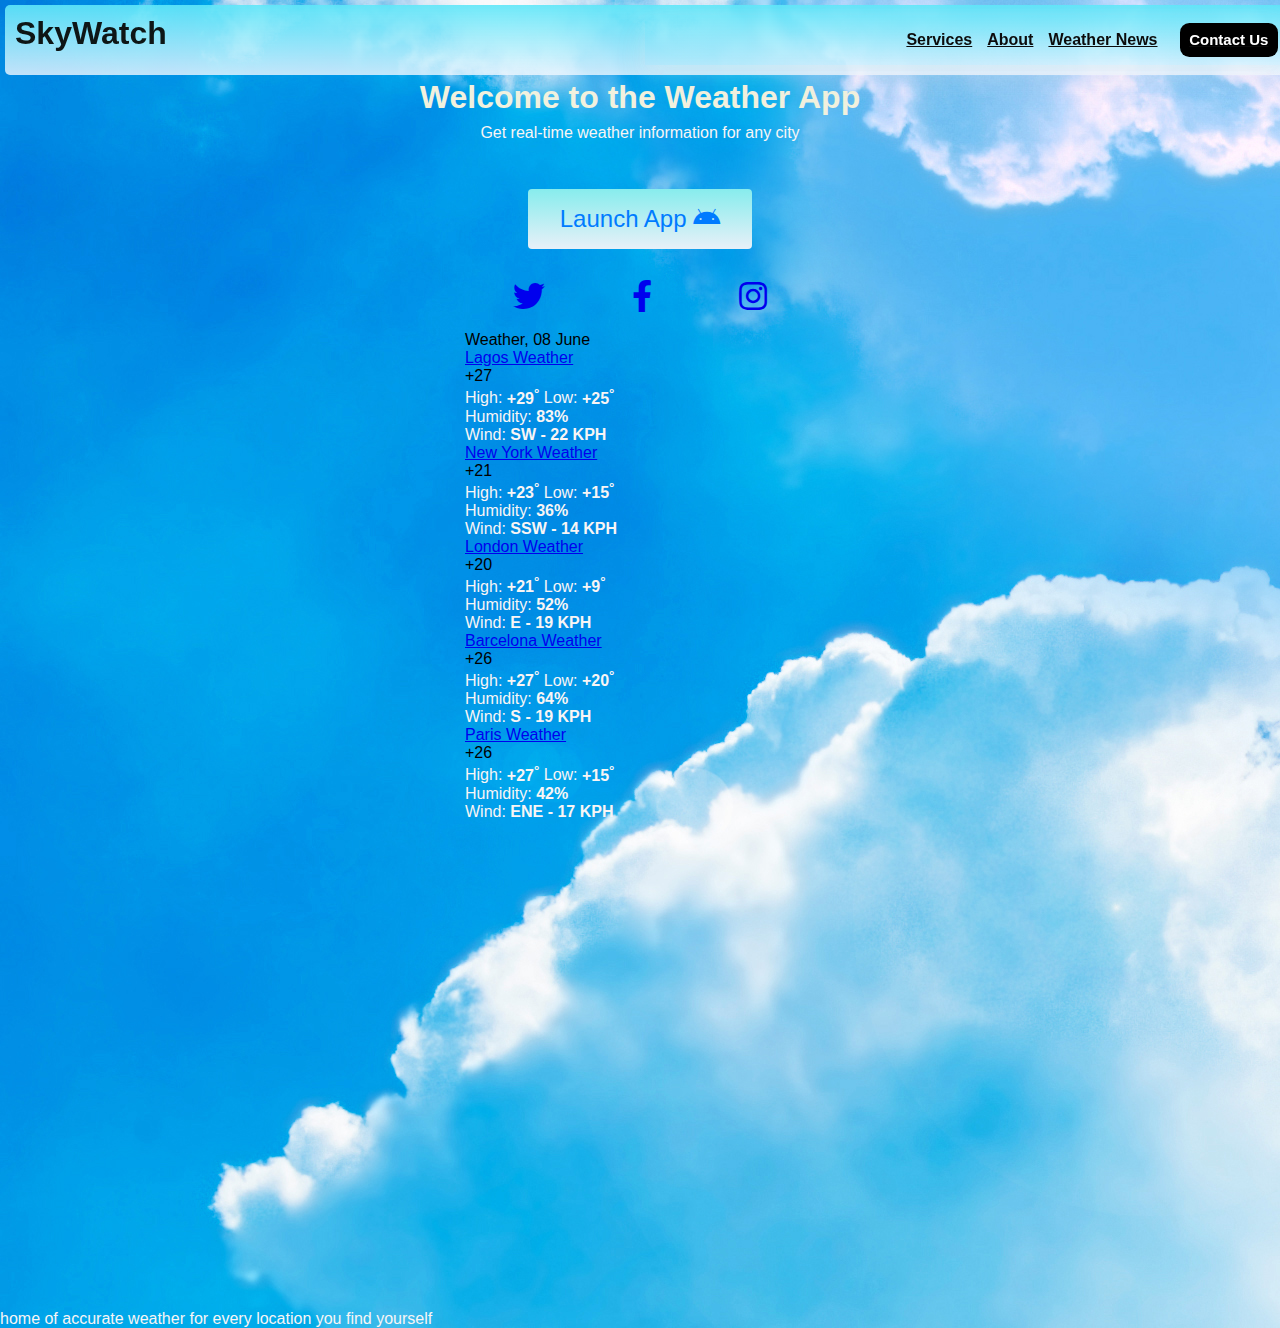
==== commit 3538d61c: "CSS task updated for Social media links" ====
--- a/index.html
+++ b/index.html
@@ -11,9 +11,10 @@
     />
   </head>
   <body>
+    <div id="left" class="glass"></div>
     <nav class="nav">
-      <h1 style="padding-left: 10px; color: rgb(34, 119, 119)">
-        SkyWatch Weather
+      <h1 style="padding-left: 10px; color: rgb(14, 22, 22)">
+        SkyWatch 
       </h1>
       <span class="navlinks">
         <i class="fas fa-xmark xmarkIcon" onclick="handleRemoveSidebar()"></i>
@@ -33,8 +34,6 @@
       </header>
       <main>
         <div class="video">
-          <div id="left" class="glass"></div>
-          <div id="right" class="glass"></div>
           <button class="launch-button" onclick="launchApp()">
             <span>Launch App</span>
             <i class="fab fa-android"></i>
@@ -44,138 +43,135 @@
           
         </div>
         <div class="social-icons">
-          <a href="#" class="social-icon"><i class="fab fa-twitter"></i></a>
-          <a href="#" class="social-icon"><i class="fab fa-facebook-f"></i></a>
-          <a href="#" class="social-icon"><i class="fab fa-instagram"></i></a>
-        </div>
-      </main>
-    </div>
-    <div>
-      <!-- weather widget start -->
-      <div id="m-booked-custom-widget-89837">
-        <div class="weather-customize" style="width: 350px">
-          <div
-            class="booked-weather-custom-160 color-009fde"
-            style="width: 350px"
-            id="width5"
-          >
-            <div class="booked-weather-custom-160-date">Weather, 08 June</div>
+            <a href="#" class="social-icon"><i class="fab fa-twitter"></i></a>
+            <a href="#" class="social-icon"><i class="fab fa-facebook-f"></i></a>
+            <a href="#" class="social-icon"><i class="fab fa-instagram"></i></a>
+        </div>
+        <!-- weather widget start -->
+        <div id="m-booked-custom-widget-89837">
+            <div class="weather-customize" style="width: 350px">
+                <div
+                class="booked-weather-custom-160 color-009fde"
+                style="width: 350px"
+                id="width5"
+                >
+                <div class="booked-weather-custom-160-date">Weather, 08 June</div>
+                <div class="booked-weather-custom-160-main">
+                    <a
+                target="_blank"
+                href="https://www.booked.net/weather/lagos-14299"
+                class="booked-weather-custom-160-city"
+              >
+                Lagos Weather
+              </a>
+              <div
+                class="booked-weather-custom-160-degree booked-weather-custom-C wmd18"
+              >
+                <span><span class="plus">+</span>27</span>
+              </div>
+              <div class="booked-weather-custom-details">
+                <p>
+                    <span
+                    >High:
+                    <strong
+                    ><span class="plus">+</span>29<sup>°</sup></strong
+                    ></span
+                    ><span>
+                        Low:
+                    <strong
+                      ><span class="plus">+</span>25<sup>°</sup></strong
+                    ></span
+                  >
+                </p>
+                <p>Humidity: <strong>83%</strong></p>
+                <p>Wind: <strong>SW - 22 KPH</strong></p>
+              </div>
+            </div>
             <div class="booked-weather-custom-160-main">
               <a
                 target="_blank"
-                href="https://www.booked.net/weather/lagos-14299"
-                class="booked-weather-custom-160-city"
-              >
-                Lagos Weather
+                href="https://www.booked.net/weather/new-york-18103"
+                class="booked-weather-custom-160-city"
+              >
+                New York Weather
               </a>
               <div
                 class="booked-weather-custom-160-degree booked-weather-custom-C wmd18"
               >
-                <span><span class="plus">+</span>27</span>
+                <span><span class="plus">+</span>21</span>
               </div>
               <div class="booked-weather-custom-details">
                 <p>
                   <span
                     >High:
                     <strong
-                      ><span class="plus">+</span>29<sup>°</sup></strong
+                      ><span class="plus">+</span>23<sup>°</sup></strong
                     ></span
                   ><span>
                     Low:
                     <strong
-                      ><span class="plus">+</span>25<sup>°</sup></strong
-                    ></span
-                  >
-                </p>
-                <p>Humidity: <strong>83%</strong></p>
-                <p>Wind: <strong>SW - 22 KPH</strong></p>
-              </div>
-            </div>
-            <div class="booked-weather-custom-160-main">
-              <a
-                target="_blank"
-                href="https://www.booked.net/weather/new-york-18103"
-                class="booked-weather-custom-160-city"
-              >
-                New York Weather
-              </a>
-              <div
-                class="booked-weather-custom-160-degree booked-weather-custom-C wmd18"
-              >
-                <span><span class="plus">+</span>21</span>
+                      ><span class="plus">+</span>15<sup>°</sup></strong
+                    ></span
+                  >
+                </p>
+                <p>Humidity: <strong>36%</strong></p>
+                <p>Wind: <strong>SSW - 14 KPH</strong></p>
+              </div>
+            </div>
+            <div class="booked-weather-custom-160-main">
+                <a
+                target="_blank"
+                href="https://www.booked.net/weather/london-18114"
+                class="booked-weather-custom-160-city"
+              >
+                London Weather
+              </a>
+              <div
+              class="booked-weather-custom-160-degree booked-weather-custom-C wmd01"
+              >
+                <span><span class="plus">+</span>20</span>
               </div>
               <div class="booked-weather-custom-details">
                 <p>
                   <span
-                    >High:
-                    <strong
-                      ><span class="plus">+</span>23<sup>°</sup></strong
+                  >High:
+                  <strong
+                      ><span class="plus">+</span>21<sup>°</sup></strong
                     ></span
                   ><span>
                     Low:
                     <strong
-                      ><span class="plus">+</span>15<sup>°</sup></strong
-                    ></span
-                  >
-                </p>
-                <p>Humidity: <strong>36%</strong></p>
-                <p>Wind: <strong>SSW - 14 KPH</strong></p>
+                      ><span class="plus">+</span>9<sup>°</sup></strong
+                    ></span
+                  >
+                </p>
+                <p>Humidity: <strong>52%</strong></p>
+                <p>Wind: <strong>E - 19 KPH</strong></p>
               </div>
             </div>
             <div class="booked-weather-custom-160-main">
               <a
                 target="_blank"
-                href="https://www.booked.net/weather/london-18114"
-                class="booked-weather-custom-160-city"
-              >
-                London Weather
-              </a>
-              <div
-                class="booked-weather-custom-160-degree booked-weather-custom-C wmd01"
-              >
-                <span><span class="plus">+</span>20</span>
-              </div>
-              <div class="booked-weather-custom-details">
-                <p>
-                  <span
-                    >High:
-                    <strong
-                      ><span class="plus">+</span>21<sup>°</sup></strong
+                href="https://www.booked.net/weather/barcelona-45"
+                class="booked-weather-custom-160-city"
+              >
+                Barcelona Weather
+              </a>
+              <div
+                class="booked-weather-custom-160-degree booked-weather-custom-C wmd03"
+                >
+                <span><span class="plus">+</span>26</span>
+            </div>
+            <div class="booked-weather-custom-details">
+                <p>
+                    <span
+                    >High:
+                    <strong
+                    ><span class="plus">+</span>27<sup>°</sup></strong
                     ></span
                   ><span>
                     Low:
                     <strong
-                      ><span class="plus">+</span>9<sup>°</sup></strong
-                    ></span
-                  >
-                </p>
-                <p>Humidity: <strong>52%</strong></p>
-                <p>Wind: <strong>E - 19 KPH</strong></p>
-              </div>
-            </div>
-            <div class="booked-weather-custom-160-main">
-              <a
-                target="_blank"
-                href="https://www.booked.net/weather/barcelona-45"
-                class="booked-weather-custom-160-city"
-              >
-                Barcelona Weather
-              </a>
-              <div
-                class="booked-weather-custom-160-degree booked-weather-custom-C wmd03"
-              >
-                <span><span class="plus">+</span>26</span>
-              </div>
-              <div class="booked-weather-custom-details">
-                <p>
-                  <span
-                    >High:
-                    <strong
-                      ><span class="plus">+</span>27<sup>°</sup></strong
-                    ></span
-                  ><span>
-                    Low:
-                    <strong
                       ><span class="plus">+</span>20<sup>°</sup></strong
                     ></span
                   >
@@ -199,18 +195,18 @@
               </div>
               <div class="booked-weather-custom-details">
                 <p>
-                  <span
-                    >High:
-                    <strong
-                      ><span class="plus">+</span>27<sup>°</sup></strong
-                    ></span
-                  ><span>
-                    Low:
-                    <strong
-                      ><span class="plus">+</span>15<sup>°</sup></strong
-                    ></span
-                  >
-                </p>
+                    <span
+                    >High:
+                    <strong
+                    ><span class="plus">+</span>27<sup>°</sup></strong
+                    ></span
+                    ><span>
+                        Low:
+                        <strong
+                        ><span class="plus">+</span>15<sup>°</sup></strong
+                        ></span
+                        >
+                    </p>
                 <p>Humidity: <strong>42%</strong></p>
                 <p>Wind: <strong>ENE - 17 KPH</strong></p>
               </div>
@@ -257,6 +253,25 @@
       </script>
       <!-- weather widget end -->
     </div>
+    <div>
+    <div class="video">
+    <iframe
+        style="border-radius: 5px"
+        width="800"
+        height="390"
+        src="https://www.youtube.com/embed/zw9RKRnlvUU"
+        frameborder="0"
+        allowfullscreen
+      ></iframe>
+    </div>
+    </main>
+    </div>
+    <div>
+        </div>
+        <footer> 
+            <p> home of accurate weather for every location you find yourself</p>
+
+            </footer>
     <script src="index.js"></script>
   </body>
 </html>
--- a/index.css
+++ b/index.css
@@ -24,6 +24,18 @@
     rgba(95, 230, 248, 0.904),
     rgba(239, 247, 255, 0.812)
   );
+}
+
+#left{
+  float: left;
+
+}
+
+.glass {
+  background: rgba(255, 255, 255, 0.25); /* Set the background color with transparency */
+  backdrop-filter: blur(10px); /* Apply a blur effect to the background */
+  border-radius: 10px; /* Add border radius for a rounded shape */
+  box-shadow: 0 0 10px rgba(0, 0, 0, 0.25); /* Add a subtle box shadow */
 }
 
 .nav .navlinks {
@@ -109,7 +121,7 @@
 
 p {
   font-size: 1rem;
-  color: #666;
+  color: #f8f5f5;
 }
 
 .video {
@@ -138,9 +150,14 @@
 }
 
 .social-icons {
+  
+  display: flex;
+  justify-content: space-around;
+  align-items: center;
   padding: 5px 5px 5px 5px;
-  margin-top: 25px;
-  font-size: large;
+  margin-top: 0px;
+  margin-bottom: 10px;
+  font-size: xx-large;
 }
 
 /* Media queries for tablet and phone screen sizes */
